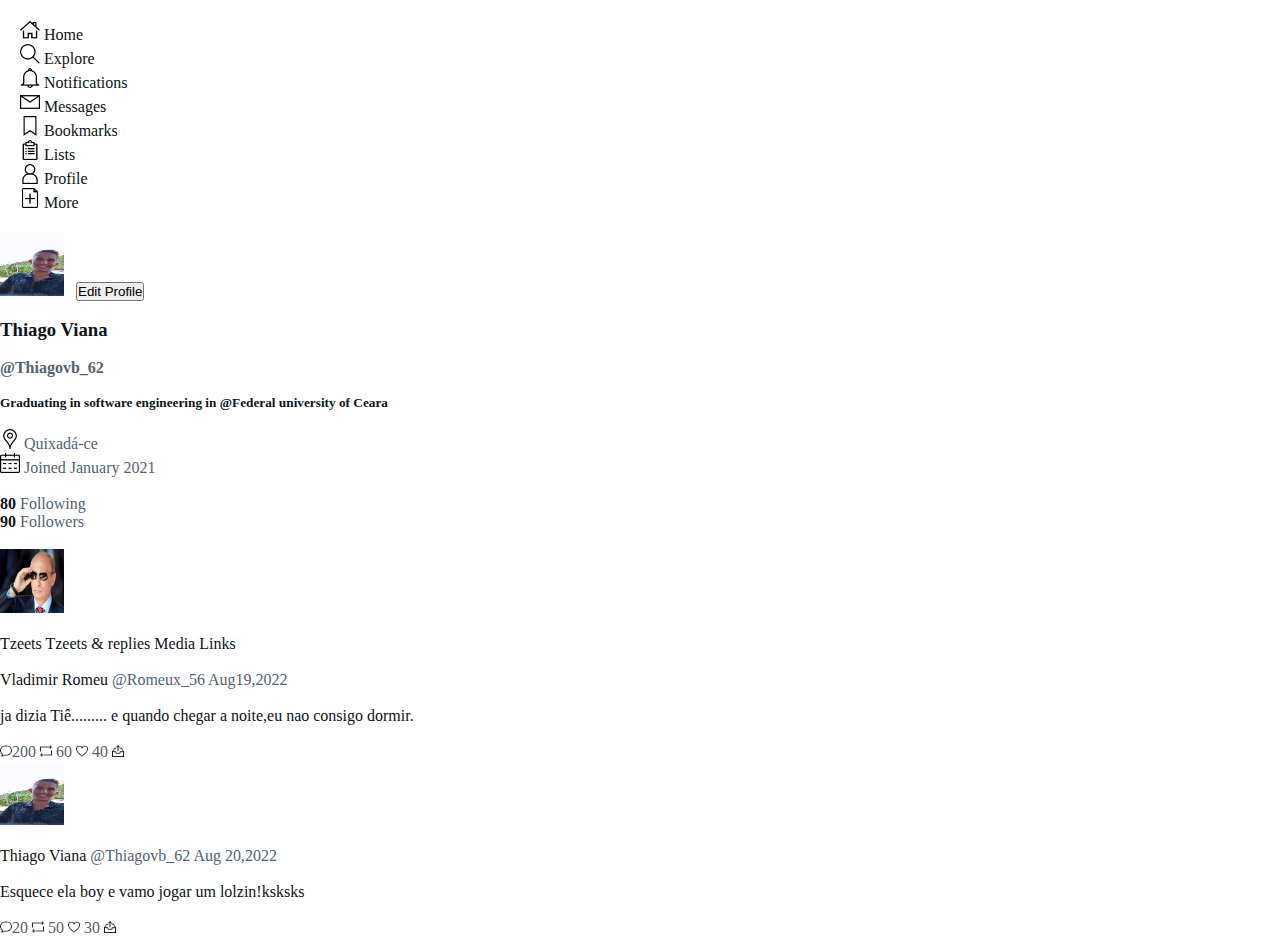
==== Lista-2/index.html @ d61a0c28 "Finalizando a Lista2" ====
<!DOCTYPE html>
<html lang="pt">

<head>
    <title>Perfil Thiagovb_62</title>
    <link rel="stylesheet" href="./assets/css/style.css">
</head>

<body>
    <div class="navigation-menu">
        <ul>
            <li>
                <a href="#"><img src="assets/Images//Home.png" alt="Home" width="20" /> Home
                </a>
            </li>

            <li>
                <a href="#"><img src="assets/Images//Explore.png" alt="Explore" width="20" /> Explore
                </a>
            </li>

            <li>
                <a href="#"><img src="assets/Images//Notifications.png" alt="notifications" width="20" /> Notifications
                </a>
            </li>

            <li>
                <a href="#"><img src="assets/Images/Messages.png" alt="Messages" width="20" /> Messages
                </a>
            </li>

            <li>
                <a href="#"><img src="assets/Images//Bookmarks.png" alt="Bookmarks" width="20" /> Bookmarks
                </a>
            </li>

            <li>
                <a href="#"><img src="assets/Images//Lists.png" alt="Lists" width="20" /> Lists
                </a>
            </li>

            <li>
                <a href="#"><img src="assets/Images//Profile.png" alt="Profile" width="20" /> Profile
                </a>
            </li>

            <li>
                <a href="#"><img src="assets/Images//More.png" alt="More" width="20" /> More
                </a>
            </li>
        </ul>
    </div>

    <img src="assets/Images//me.jpeg" alt="Profile" /> &nbsp;
    <button accesskey="d">Edit Profile</button>
    <br /> <br />

    <h3 id="name">
        Thiago Viana
    </h3>

    <br />

    <h4>
        @Thiagovb_62
    </h4>

    <br />

    <h5 id="bio">
        Graduating in software engineering in @Federal university of Ceara
    </h5>

    <br />

    <div class="statistics">
        <ul>
            <li>
                <a href="#"><img src="assets/Images//Location.png" alt="Location" width="20" /> Quixadá-ce</a>
            </li>

            <li>
                <a href="#"><img src="assets/Images//calendar.png" alt="Calendar" width="20" /> Joined January 2021</a>
            </li>
        </ul>
        <br />
    </div>
    <div class="statistics">
        <ul>
            <li><a href="#"><span>80</span> Following</a></li>
            <li><a href="#"><span>90</span> Followers</a></li>
        </ul>
    </div>

    <br />
    <img src="assets/Images//20_vladimir-putin.jpg" alt="vladimir-puttin-photo" />
    <br /><br />

    <a href="#" class="publications">Tzeets</a>
    <a href="#" class="publications">Tzeets & replies</a>
    <a href="#" class="publications">Media</a>
    <a href="#" class="publications">Links</a>

    <br /><br />

    <p>
        <span id="friendName">Vladimir Romeu</span> <span id="friendNick">@Romeux_56</span> <span id="dateTweetFriend">Aug19,2022</span>
        <br /><br />

        <div class="post">
            ja dizia Tiê......... e quando chegar a noite,eu nao consigo dormir.<br /><br />
        </div>

        <div class="action">
            <a class="reply" href="#"><img src="assets/Images//Talk.png" alt="Talk icon" width="12">200</a>
            <a class="retzeet" href="#"><img src="assets/Images//Arrow.png" alt="Arrow icon" width="12"> 60</a>
            <a class="heart" href="#"><img src="assets/Images//Heart.png" alt="heart icon" width="12"> 40</a>
            <a class="share" href="#"><img src="assets/Images//Shipping.png" alt="share icon" width="12"> </a>
        </div>
    </p>

    <p>
        <img src="assets/Images/me.jpeg" alt="photo" id="outlier">
        <br /><br />
        <span id="nameOntweet">Thiago Viana</span> <span id="nickOntweet">@Thiagovb_62</span> <span id="dateTweetMy">Aug 20,2022</span>
        <br />
        <br />
        <div class="post">
            Esquece ela boy e vamo jogar um lolzin!ksksks<br /><br />
        </div>

        <div class="action">
            <a class="reply" href="#"><img src="assets/Images//Talk.png" alt="Talk icon" width="12">20</a>
            <a class="retzeet" href="#"><img src="assets/Images//Arrow.png" alt="Arrow icon" width="12"> 50</a>
            <a class="heart" href="#"><img src="assets/Images//Heart.png" alt="Heart icon" width="12"> 30</a>
            <a class="share" href="#"><img src="assets/Images//Shipping.png" alt="Shipping icon" width="12"> </a>
        </div>
    </p>

</body>

</html>
---- Lista-2/assets/css/style.css ----
* {
    margin: 0;
    padding: 0;
    box-sizing: border-box;
}

body {
    background-color: white;
    color: rgb(15, 20, 25);
}

div~img,
#outlier {
    width: 64px;
    height: 64px;
}

.navigation-menu {
    width: 100%;
    padding: 20px;
}

.navigation-menu ul {
    list-style-type: none;
}

.navigation-menu ul li a,
.publications {
    color: rgb(15, 20, 25);
    text-decoration: none;
}

h4 {
    color: rgb(83, 100, 113);
}

.navigation-menu ul li:hover,
.publications:hover {
    background-color: rgb(15, 25, 20, 0.1);
    border-radius: 10px;
}

.statistics a {
    text-decoration: none;
    color: rgb(83, 100, 113);
}

.statistics li a span:nth-child(1) {
    color: rgb(15, 20, 25);
    font-weight: bold;
}

.statistics a:hover {
    border-bottom: 2px solid rgb(83, 100, 113);
}

.action a {
    color: rgb(83, 100, 113);
    text-decoration: none;
}

.reply:hover:first-child {
    background-color: rgba(29, 155, 240, 0.1);
    color: rgba(29, 155, 240, 1);
    border-radius: 5px;
    border-bottom: 2px solid rgb(83, 100, 113);
}

.share:hover:last-child {
    background-color: rgba(29, 155, 240, 0.1);
    color: rgba(29, 155, 240, 1);
    border-radius: 5px;
    border-bottom: 2px solid rgb(83, 100, 113);
}

.retzeet:hover {
    background-color: rgba(0, 186, 124, 0.1);
    color: rgba(0, 186, 124, 1);
    border-radius: 5px;
    border-bottom: 2px solid rgb(83, 100, 113);
}

.heart:hover {
    background-color: rgba(249, 24, 128, 0.1);
    color: rgba(249, 24, 128, 1);
    border-radius: 5px;
    border-bottom: 2px solid rgb(83, 100, 113);
}

.post:hover {
    background-color: rgba(0, 0, 0, 0.03);
    border-radius: 10px;
}

#nameOntweet,
#friendName {
    color: rgb(15, 20, 25);
}

#bio {
    color: rgb(15, 20, 25);
}

#friendNick,
#dateTweetMy,
#dateTweetFriend,
#nickOntweet {
    color: rgb(83, 100, 113);
}
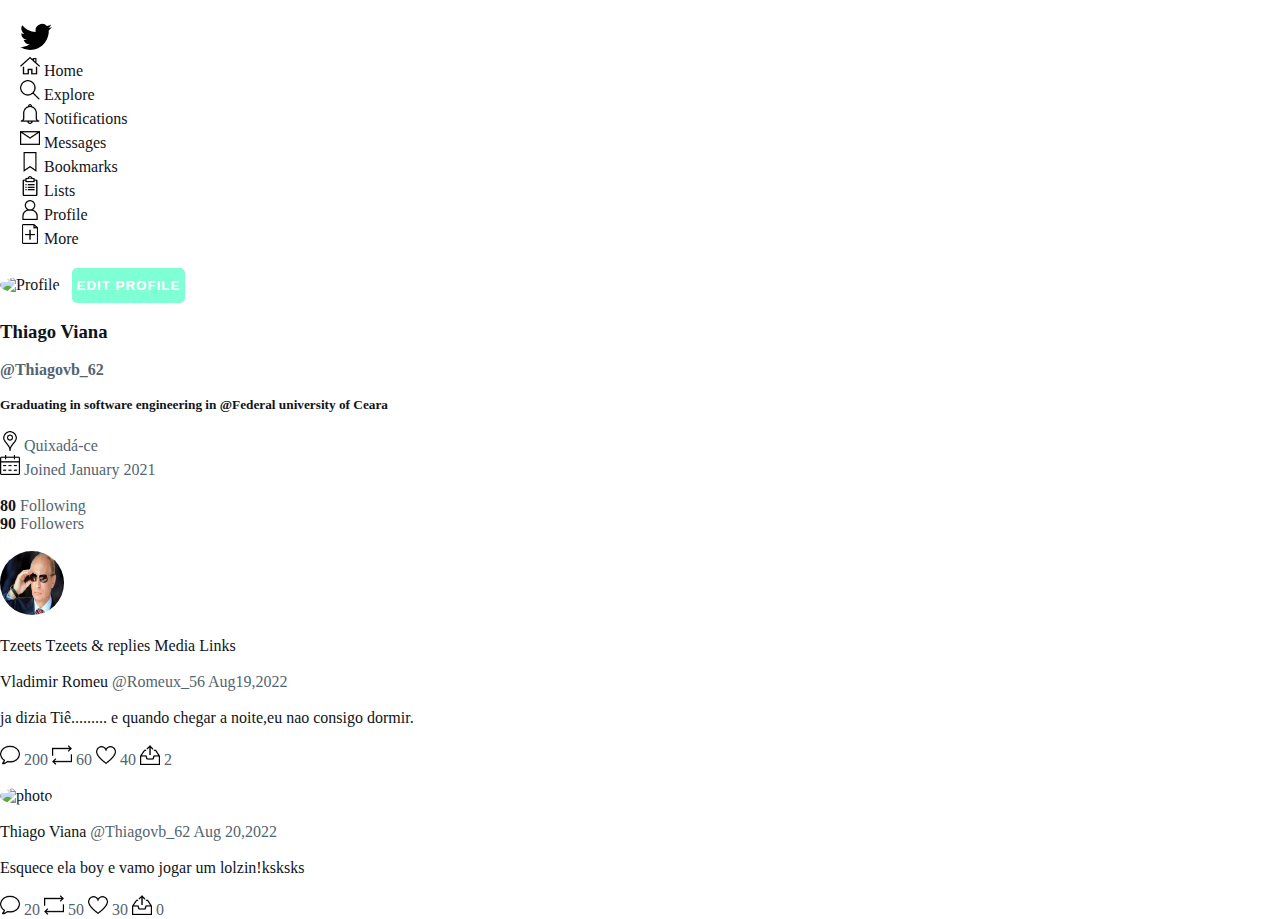
==== commit 745c8700: "refatorando o html,css  e finalizando a Lista2" ====
--- a/Lista-2/index.html
+++ b/Lista-2/index.html
@@ -7,51 +7,56 @@
 </head>
 
 <body>
+
+
     <div class="navigation-menu">
+
+        <a href="#"><img src="./assets/Images/twitter.svg" id="tzeet-icon"></a>
+
         <ul>
             <li>
-                <a href="#"><img src="assets/Images//Home.png" alt="Home" width="20" /> Home
+                <a href="#"><img src="assets/Images//Home.png" alt="Home" /> Home
                 </a>
             </li>
 
             <li>
-                <a href="#"><img src="assets/Images//Explore.png" alt="Explore" width="20" /> Explore
+                <a href="#"><img src="assets/Images//Explore.png" alt="Explore" /> Explore
                 </a>
             </li>
 
             <li>
-                <a href="#"><img src="assets/Images//Notifications.png" alt="notifications" width="20" /> Notifications
+                <a href="#"><img src="assets/Images//Notifications.png" alt="notifications" /> Notifications
                 </a>
             </li>
 
             <li>
-                <a href="#"><img src="assets/Images/Messages.png" alt="Messages" width="20" /> Messages
+                <a href="#"><img src="assets/Images/Messages.png" alt="Messages" /> Messages
                 </a>
             </li>
 
             <li>
-                <a href="#"><img src="assets/Images//Bookmarks.png" alt="Bookmarks" width="20" /> Bookmarks
+                <a href="#"><img src="assets/Images//Bookmarks.png" alt="Bookmarks" /> Bookmarks
                 </a>
             </li>
 
             <li>
-                <a href="#"><img src="assets/Images//Lists.png" alt="Lists" width="20" /> Lists
+                <a href="#"><img src="assets/Images//Lists.png" alt="Lists" /> Lists
                 </a>
             </li>
 
             <li>
-                <a href="#"><img src="assets/Images//Profile.png" alt="Profile" width="20" /> Profile
+                <a href="#"><img src="assets/Images//Profile.png" alt="Profile" /> Profile
                 </a>
             </li>
 
             <li>
-                <a href="#"><img src="assets/Images//More.png" alt="More" width="20" /> More
+                <a href="#"><img src="assets/Images//More.png" alt="More" /> More
                 </a>
             </li>
         </ul>
     </div>
 
-    <img src="assets/Images//me.jpeg" alt="Profile" /> &nbsp;
+    <img src="assets/Images/me.png" alt="Profile" /> &nbsp;
     <button accesskey="d">Edit Profile</button>
     <br /> <br />
 
@@ -76,11 +81,11 @@
     <div class="statistics">
         <ul>
             <li>
-                <a href="#"><img src="assets/Images//Location.png" alt="Location" width="20" /> Quixadá-ce</a>
+                <a href="#"><img src="assets/Images//Location.png" alt="Location" /> Quixadá-ce</a>
             </li>
 
             <li>
-                <a href="#"><img src="assets/Images//calendar.png" alt="Calendar" width="20" /> Joined January 2021</a>
+                <a href="#"><img src="assets/Images//calendar.png" alt="Calendar" /> Joined January 2021</a>
             </li>
         </ul>
         <br />
@@ -112,15 +117,16 @@
         </div>
 
         <div class="action">
-            <a class="reply" href="#"><img src="assets/Images//Talk.png" alt="Talk icon" width="12">200</a>
-            <a class="retzeet" href="#"><img src="assets/Images//Arrow.png" alt="Arrow icon" width="12"> 60</a>
-            <a class="heart" href="#"><img src="assets/Images//Heart.png" alt="heart icon" width="12"> 40</a>
-            <a class="share" href="#"><img src="assets/Images//Shipping.png" alt="share icon" width="12"> </a>
+            <a class="reply" href="#"><img src="assets/Images//Talk.png" alt="Talk icon"> 200</a>
+            <a class="retzeet" href="#"><img src="assets/Images//Arrow.png" alt="Arrow icon"> 60</a>
+            <a class="heart" href="#"><img src="assets/Images//Heart.png" alt="heart icon"> 40</a>
+            <a class="share" href="#"><img src="assets/Images//Shipping.png" alt="share icon"> 2</a>
         </div>
     </p>
 
     <p>
-        <img src="assets/Images/me.jpeg" alt="photo" id="outlier">
+        <br />
+        <img src="assets/Images/me.png" alt="photo" id="outlier">
         <br /><br />
         <span id="nameOntweet">Thiago Viana</span> <span id="nickOntweet">@Thiagovb_62</span> <span id="dateTweetMy">Aug 20,2022</span>
         <br />
@@ -130,10 +136,10 @@
         </div>
 
         <div class="action">
-            <a class="reply" href="#"><img src="assets/Images//Talk.png" alt="Talk icon" width="12">20</a>
-            <a class="retzeet" href="#"><img src="assets/Images//Arrow.png" alt="Arrow icon" width="12"> 50</a>
-            <a class="heart" href="#"><img src="assets/Images//Heart.png" alt="Heart icon" width="12"> 30</a>
-            <a class="share" href="#"><img src="assets/Images//Shipping.png" alt="Shipping icon" width="12"> </a>
+            <a class="reply" href="#"><img src="assets/Images//Talk.png" alt="Talk icon"> 20</a>
+            <a class="retzeet" href="#"><img src="assets/Images//Arrow.png" alt="Arrow icon"> 50</a>
+            <a class="heart" href="#"><img src="assets/Images//Heart.png" alt="Heart icon"> 30</a>
+            <a class="share" href="#"><img src="assets/Images//Shipping.png" alt="Shipping icon"> 0</a>
         </div>
     </p>
 
--- a/Lista-2/assets/css/style.css
+++ b/Lista-2/assets/css/style.css
@@ -2,6 +2,46 @@
     margin: 0;
     padding: 0;
     box-sizing: border-box;
+}
+
+button {
+    padding: 10px 5px;
+    border: none;
+    position: relative;
+    cursor: pointer;
+    box-sizing: border-box;
+    overflow: hidden;
+    background-color: aquamarine;
+    border-radius: 5px;
+    min-width: 50px;
+    color: #fff;
+    z-index: 0;
+    text-transform: uppercase;
+    letter-spacing: 1px;
+    transition: all 0.3s;
+    font-weight: 600;
+}
+
+button::before {
+    content: " ";
+    position: absolute;
+    display: block;
+    top: 0;
+    left: -50px;
+    width: 70%;
+    height: 100%;
+    background: linear-gradient(98deg, transparent);
+    transition: all 1s;
+    z-index: -1;
+    transform: translatex(-120px) skew(-20deg)
+}
+
+button:hover::before {
+    transform: translatex(300px) skew(-20deg);
+}
+
+button:hover::before {
+    background-color: gold;
 }
 
 body {
@@ -13,11 +53,21 @@
 #outlier {
     width: 64px;
     height: 64px;
+    border-radius: 50%;
+    border-width: 5px;
+}
+
+#tzeet-icon {
+    width: 32px;
 }
 
 .navigation-menu {
     width: 100%;
     padding: 20px;
+}
+
+.navigation-menu img {
+    width: 20px;
 }
 
 .navigation-menu ul {
@@ -45,6 +95,10 @@
     color: rgb(83, 100, 113);
 }
 
+.statistics a img {
+    width: 20px;
+}
+
 .statistics li a span:nth-child(1) {
     color: rgb(15, 20, 25);
     font-weight: bold;
@@ -57,6 +111,10 @@
 .action a {
     color: rgb(83, 100, 113);
     text-decoration: none;
+}
+
+.action img {
+    width: 20px;
 }
 
 .reply:hover:first-child {
@@ -88,7 +146,7 @@
 }
 
 .post:hover {
-    background-color: rgba(0, 0, 0, 0.03);
+    background-color: rgba(249, 24, 128, 0.1);
     border-radius: 10px;
 }
 
